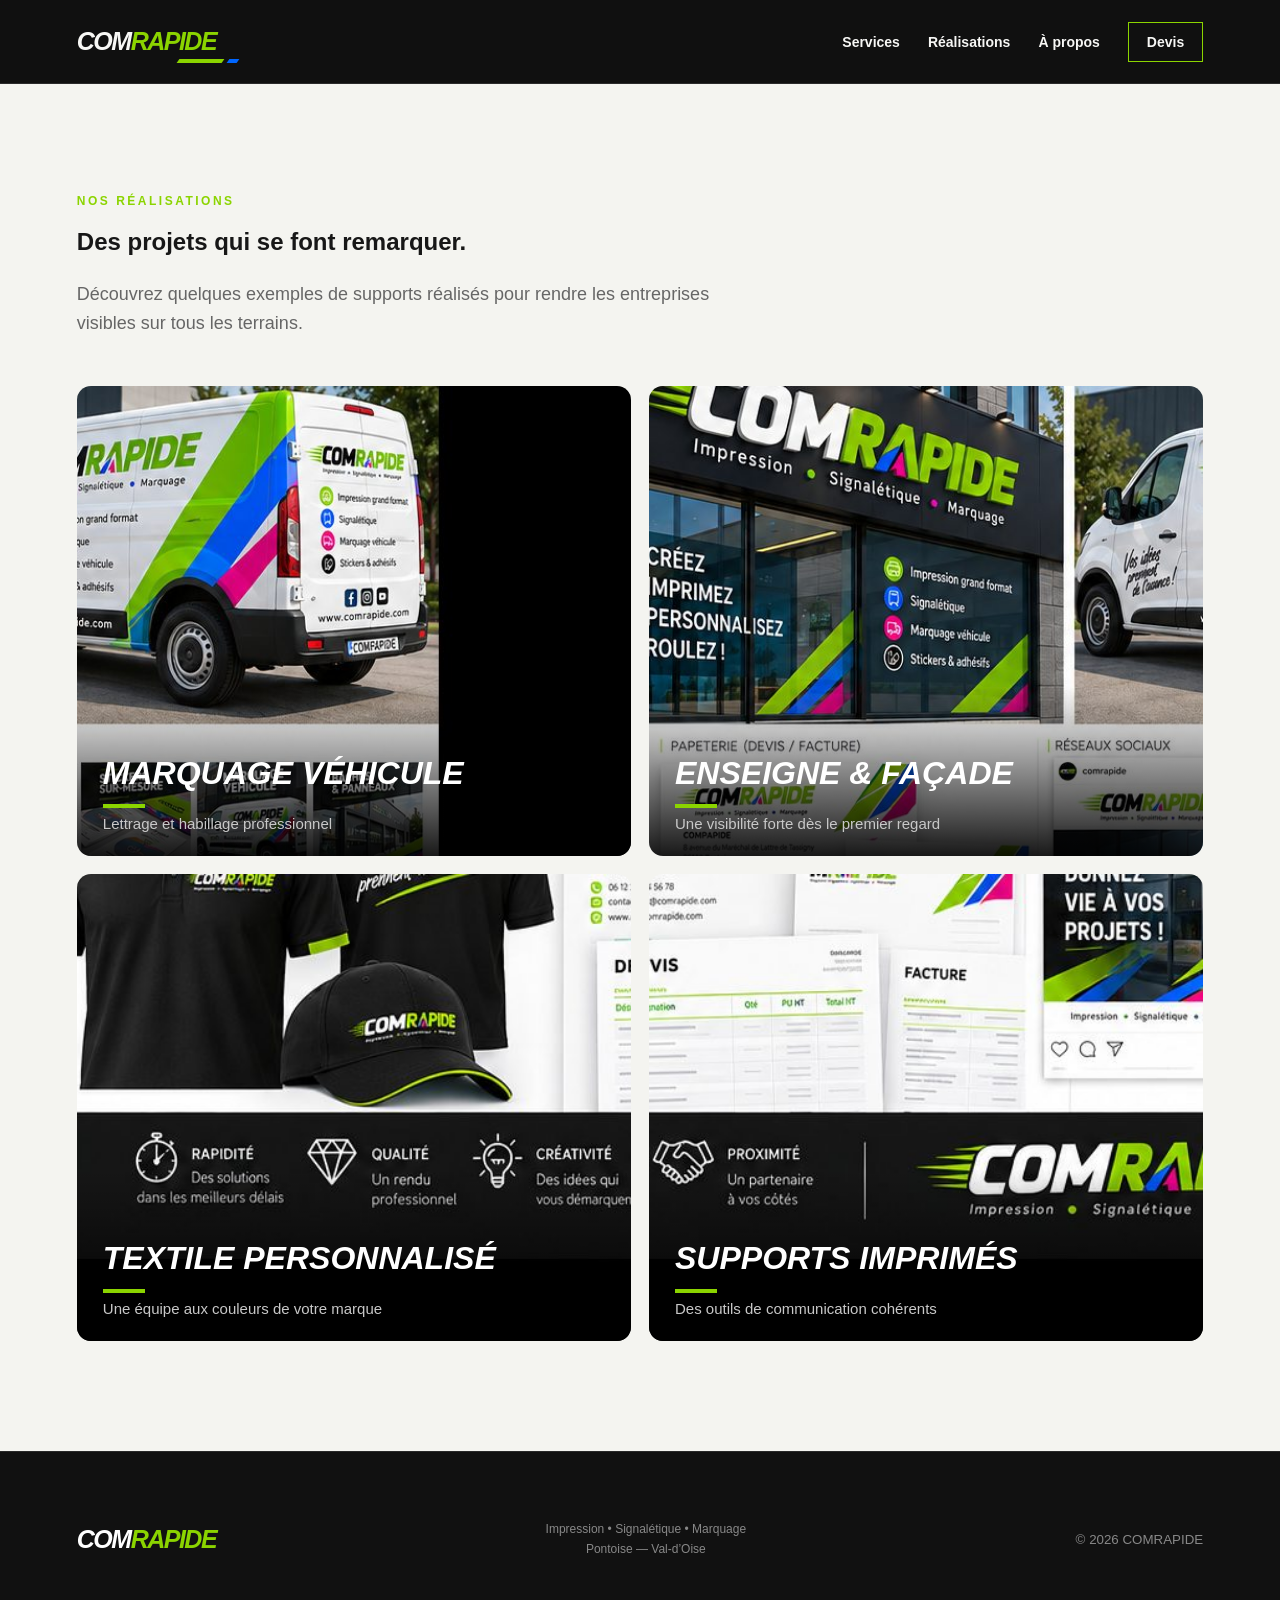
==== realisations.html @ 7c22a258 "Crée la page Réalisations séparée" ====
<!doctype html>
<html lang="fr"><head><meta charset="utf-8"><meta name="viewport" content="width=device-width,initial-scale=1">
<title>Réalisations — COMRAPIDE</title><meta name="description" content="Découvrez les réalisations COMRAPIDE : marquage véhicule, enseignes, textile personnalisé et supports imprimés à Pontoise et dans le Val-d'Oise.">
<link rel="stylesheet" href="style.css"></head>
<body>
<header><a class="logo" href="index.html"><span>COM</span><b>RAPIDE</b><i></i></a><nav><a href="index.html#services">Services</a><a href="realisations.html" aria-current="page">Réalisations</a><a href="index.html#apropos">À propos</a><a class="navcta" href="index.html#devis">Devis</a></nav></header>
<main>
<section id="realisations" class="projects">
<div class="kicker">NOS RÉALISATIONS</div>
<h1>Des projets qui se font <span>remarquer.</span></h1>
<p class="projects-intro">Découvrez quelques exemples de supports réalisés pour rendre les entreprises visibles sur tous les terrains.</p>
<div class="project-grid">
<figure class="project"><img src="vehicule.jpg" alt="Marquage publicitaire sur véhicule professionnel"><figcaption><b>Marquage véhicule</b><span>Lettrage et habillage professionnel</span></figcaption></figure>
<figure class="project"><img src="facade.jpg" alt="Enseigne et signalétique de façade commerciale"><figcaption><b>Enseigne & façade</b><span>Une visibilité forte dès le premier regard</span></figcaption></figure>
<figure class="project"><img src="textile.jpg" alt="Vêtements professionnels personnalisés" loading="lazy"><figcaption><b>Textile personnalisé</b><span>Une équipe aux couleurs de votre marque</span></figcaption></figure>
<figure class="project"><img src="papeterie.jpg" alt="Supports imprimés et papeterie professionnelle" loading="lazy"><figcaption><b>Supports imprimés</b><span>Des outils de communication cohérents</span></figcaption></figure>
</div>
</section>
</main>
<footer><a class="logo" href="index.html"><span>COM</span><b>RAPIDE</b></a><p>Impression • Signalétique • Marquage<br>Pontoise — Val-d’Oise</p><small>© 2026 COMRAPIDE</small></footer>
</body></html>
---- style.css ----
*{box-sizing:border-box}html{scroll-behavior:smooth}body{margin:0;background:#111;color:#f7f7f5;font-family:Arial,Helvetica,sans-serif}a{color:inherit;text-decoration:none}header{height:84px;display:flex;align-items:center;justify-content:space-between;padding:0 6vw;border-bottom:1px solid #2b2b2b;position:sticky;top:0;background:#111e;backdrop-filter:blur(12px);z-index:10}.logo{font-size:25px;font-weight:900;font-style:italic;letter-spacing:-1.5px;position:relative}.logo b{color:#8bd400}.logo i{display:block;width:45px;height:4px;background:#8bd400;transform:skew(-35deg);position:absolute;right:-7px;bottom:-7px}.logo i:after{content:"";position:absolute;width:10px;height:4px;background:#0066ff;right:-15px}nav{display:flex;align-items:center;gap:28px;font-size:14px;font-weight:700}nav a:hover{color:#8bd400}.navcta{border:1px solid #8bd400;padding:11px 18px}.hero{min-height:680px;padding:90px 6vw;display:grid;grid-template-columns:1.05fr .95fr;align-items:center;overflow:hidden}.eyebrow,.kicker{font-size:12px;letter-spacing:2.5px;color:#8bd400;font-weight:800;margin-bottom:18px}.hero h1,.section h2,.works h2,.why h2,.quote h2{font-size:clamp(44px,6vw,86px);line-height:.93;letter-spacing:-4px;margin:0 0 26px;font-style:italic;text-transform:uppercase}.hero h1 em,h2 span{color:#8bd400;font-style:inherit}.hero p{max-width:620px;color:#aaa;font-size:18px;line-height:1.65}.actions{display:flex;gap:12px;margin:36px 0}.btn{display:inline-block;padding:17px 24px;border:0;font-weight:800;font-size:14px;cursor:pointer}.primary{background:#8bd400;color:#101010}.primary:hover{filter:brightness(1.08)}.secondary{border:1px solid #555}.area{font-size:12px;color:#777;text-transform:uppercase;letter-spacing:2px}.hero-art{height:480px;position:relative;display:grid;place-items:center}.panel{width:70%;height:75%;background:linear-gradient(145deg,#222,#161616);border:1px solid #333;transform:skew(-5deg) rotate(2deg);padding:55px 38px;box-shadow:25px 25px 0 #8bd400;display:flex;flex-direction:column;justify-content:center}.panel span{color:#e6007e;font-size:12px;letter-spacing:3px;font-weight:bold}.panel strong{font-size:42px;line-height:.95;margin:15px 0}.panel small{color:#aaa}.speed{position:absolute;height:7px;transform:skew(-35deg);z-index:-1}.s1{width:80%;background:#8bd400;top:15%;right:-15%}.s2{width:55%;background:#0066ff;bottom:18%;left:0}.s3{width:35%;background:#e6007e;bottom:12%;right:-5%}.section{padding:110px 6vw;background:#f4f4f0;color:#171717}.section h2{font-size:clamp(38px,5vw,68px);max-width:900px}.grid{display:grid;grid-template-columns:repeat(3,1fr);margin-top:60px;border-top:1px solid #ccc;border-left:1px solid #ccc}.grid article{padding:35px;min-height:230px;border-right:1px solid #ccc;border-bottom:1px solid #ccc;transition:.2s}.grid article:hover{background:#8bd400}.num{font-size:12px;color:#777}.grid h3{font-size:22px;margin-top:55px}.grid p{color:#666;line-height:1.5}.grid article:hover p{color:#253000}.works{padding:110px 6vw;display:grid;grid-template-columns:1fr 1.2fr;gap:70px}.works h2,.why h2,.quote h2{font-size:clamp(38px,5vw,68px)}.works p,.quote p{color:#999;line-height:1.7}.work-cards{display:grid;grid-template-columns:repeat(3,1fr);gap:10px;min-height:370px}.work-cards div{display:flex;align-items:flex-end;padding:18px;font-size:12px;font-weight:bold;letter-spacing:2px;background:linear-gradient(155deg,#2d2d2d,#171717);border-bottom:5px solid #8bd400}.work-cards div:nth-child(2){border-color:#0066ff}.work-cards div:nth-child(3){border-color:#e6007e}.why{padding:110px 6vw;background:#181818}.values{display:grid;grid-template-columns:repeat(4,1fr);border-top:1px solid #444;margin-top:55px}.values b{padding:28px 10px;border-right:1px solid #444;font-size:20px}.values b:before{content:"+";color:#8bd400;margin-right:10px}.quote{padding:110px 6vw;background:#8bd400;color:#111;display:grid;grid-template-columns:.8fr 1.2fr;gap:80px}.quote .kicker{color:#111}.quote p{color:#314500}.quote form{display:grid;gap:12px}.quote input,.quote select,.quote textarea{border:0;border-bottom:1px solid #628f00;background:transparent;padding:17px 5px;font:inherit;color:#111;outline:none}.quote textarea{min-height:100px;resize:vertical}.quote .primary{background:#111;color:white;margin-top:15px}.quote #ok{font-size:13px}footer{padding:55px 6vw;display:flex;align-items:center;justify-content:space-between;color:#888;border-top:1px solid #292929}footer .logo{color:white}footer p{font-size:12px;line-height:1.7;text-align:center}@media(max-width:800px){header{height:70px;padding:0 5vw}nav a:not(.navcta){display:none}.hero{grid-template-columns:1fr;min-height:auto;padding:28px 5vw 30px;align-items:start}.hero-copy{align-self:start}.hero h1{letter-spacing:-2.5px}.hero-art{height:350px}.panel{width:75%;height:65%;padding:30px 24px}.panel strong{font-size:30px}.section,.works,.why,.quote{padding:75px 5vw}.grid{grid-template-columns:1fr}.grid article{min-height:180px}.grid h3{margin-top:35px}.works,.quote{grid-template-columns:1fr;gap:40px}.work-cards{min-height:280px}.values{grid-template-columns:1fr 1fr}.values b{font-size:16px}footer{flex-direction:column;gap:30px;text-align:center}.actions{flex-direction:column;align-items:flex-start}}.work-cards{grid-template-columns:repeat(2,1fr)!important;min-height:520px!important}.work-cards .visual{position:relative;min-height:250px;overflow:hidden;background:#202020;border-bottom:5px solid #8bd400}.work-cards .visual:before{content:"";position:absolute;inset:0;background:linear-gradient(135deg,#252525 0 48%,#8bd400 48% 55%,#0066ff 55% 61%,#e6007e 61% 67%,#151515 67%)}.work-cards .visual:nth-child(2):before{background:linear-gradient(160deg,#111 0 55%,#8bd400 55% 66%,#0066ff 66% 72%,#e6007e 72% 78%,#292929 78%)}.work-cards .visual:nth-child(3):before{background:radial-gradient(circle at 50% 35%,#333 0 22%,transparent 23%),linear-gradient(145deg,#161616 0 65%,#8bd400 65% 70%,#111 70%)}.work-cards .visual:nth-child(4):before{background:linear-gradient(155deg,#eee 0 48%,#fff 48% 62%,#8bd400 62% 68%,#0066ff 68% 73%,#e6007e 73% 78%,#ddd 78%)}.work-cards .visual span{position:relative;z-index:2;background:#111e;padding:10px 12px}@media(max-width:800px){.work-cards{grid-template-columns:1fr!important;min-height:auto!important}.work-cards .visual{min-height:240px}}.work-cards .visual:before{display:none!important}.work-cards .visual{padding:0!important;display:block!important;background:#171717!important}.work-cards .visual img{width:100%;height:100%;min-height:250px;object-fit:cover;display:block}.work-cards .visual span{position:absolute!important;left:14px;bottom:14px;background:#111e!important;color:#fff;padding:10px 12px;z-index:3}@media(max-width:800px){.work-cards .visual img{height:260px;min-height:260px}}
/* Precise crops from the COMRAPIDE brand board */
.work-cards .visual{height:300px!important;min-height:0!important;position:relative!important;overflow:hidden!important}
.work-cards .visual img{position:absolute!important;inset:0;width:100%!important;height:100%!important;min-height:0!important;object-fit:cover!important}
.work-cards .vehicle img{object-position:left top!important}
.work-cards .facade img{object-position:left top!important}
.work-cards .textile img{object-position:left top!important;transform:scale(1.35);transform-origin:left top}
.work-cards .print img{object-position:left top!important;transform:scale(1.18);transform-origin:left top}
@media(max-width:800px){.work-cards .visual{height:260px!important}.work-cards .visual img{height:100%!important;min-height:0!important}.work-cards .textile img{transform:scale(1.45)}.work-cards .print img{transform:scale(1.3)}}

/* Approved 3-panel visual direction */
.work-cards{grid-template-columns:1fr!important;gap:16px!important;min-height:0!important}
.work-cards .visual{height:auto!important;aspect-ratio:16/7!important;border-radius:12px!important;border:0!important;overflow:hidden!important}
.work-cards .visual img{transform:none!important;object-fit:cover!important;width:100%!important;height:100%!important}
.work-cards .vehicle img{object-position:center 38%!important}
.work-cards .facade img{object-position:center 35%!important}
.work-cards .textile img{object-position:center 42%!important}
.work-cards .visual span{left:0!important;bottom:0!important;margin:0!important;padding:16px 24px!important;font-size:clamp(18px,3vw,28px)!important;font-weight:900!important;letter-spacing:1.5px!important;background:linear-gradient(90deg,rgba(10,10,10,.96) 0%,rgba(10,10,10,.86) 82%,rgba(10,10,10,0) 100%)!important}
.work-cards .visual span:after{content:"›";color:#8bd400;font-size:1.5em;margin-left:14px}
@media(max-width:800px){.work-cards{gap:12px!important}.work-cards .visual{height:auto!important;aspect-ratio:1.65/1!important}.work-cards .visual span{padding:13px 16px!important;font-size:18px!important}}

/* COMRAPIDE visual service showcase */
.service-showcase{background:#0d0f0e!important;color:#fff!important}.service-showcase>h2{color:#fff!important}.service-stack{display:grid;gap:14px;margin-top:36px}.service-card{display:grid!important;grid-template-columns:34% 66%;min-height:330px;background:#111!important;border:1px solid #454545!important;border-radius:14px!important;overflow:hidden;padding:0!important}.service-copy{padding:30px;display:flex;flex-direction:column;justify-content:center;background:linear-gradient(90deg,#0b0b0b 82%,rgba(11,11,11,.35));z-index:2}.service-copy .num{color:#fff!important;font-size:16px}.service-copy .num:after{content:"";display:block;width:34px;height:4px;background:#8bd400;margin:10px 0 18px}.service-copy h3{font-size:32px!important;color:#fff!important;margin:0 0 16px}.service-copy p{color:#ddd!important;font-size:18px!important;line-height:1.45}.service-copy a{align-self:flex-start;margin-top:18px;border:2px solid #8bd400;border-radius:8px;padding:11px 18px;color:#8bd400;text-decoration:none;font-weight:800}.service-photo{min-height:330px;position:relative;overflow:hidden;background:#202020}.real-photo{background-size:cover;background-position:center}.printer-visual{position:absolute;inset:18% 7% 10%;background:#222;border-radius:8px;border-top:28px solid #111;box-shadow:0 18px 30px #0008}.printer-visual:after{content:"";position:absolute;left:15%;right:15%;top:35%;height:55%;background:linear-gradient(135deg,#0066ff,#8bd400 52%,#e6007e);border:8px solid #eee}.printer-visual b,.sticker-visual b{position:absolute;z-index:3;color:#fff;font-style:italic;font-size:24px;left:35%;top:-25px}.printer-visual b span,.sticker-visual b span{color:#8bd400}.sticker-visual{background:linear-gradient(145deg,#383838,#181818)}.sticker-visual b{position:relative;display:inline-block;left:auto;top:auto;margin:45px 12px 0;padding:20px;background:#111;border-radius:12px;transform:rotate(-7deg)}.sticker-visual i{position:absolute;width:150px;height:22px;border-radius:12px;right:12%;top:24%;background:#0066ff;box-shadow:0 34px #e6007e,0 68px #8bd400}
@media(max-width:800px){.service-showcase{padding-left:12px!important;padding-right:12px!important}.service-card{grid-template-columns:42% 58%;min-height:245px}.service-copy{padding:18px 14px}.service-copy h3{font-size:24px!important}.service-copy p{font-size:15px!important}.service-copy a{font-size:14px;padding:9px 11px}.service-photo{min-height:245px}.real-photo{background-position:center}.printer-visual{inset:22% 5% 12%}.printer-visual b{font-size:15px;left:18%;top:-23px}.sticker-visual b{font-size:12px;margin:34px 3px 0;padding:10px}.sticker-visual i{width:80px;height:14px}}

.service-card .real-photo{background-size:cover!important;background-repeat:no-repeat!important;background-position:center!important}
@media(max-width:800px){.service-card{grid-template-columns:1fr!important;min-height:0!important}.service-copy{min-height:0!important;padding:20px!important;background:#0b0b0b!important}.service-photo{min-height:0!important;height:auto!important;aspect-ratio:1.72/1!important}.service-copy h3{font-size:28px!important;margin-bottom:10px!important}.service-copy p{font-size:16px!important;margin-bottom:0!important}.service-copy a{margin-top:14px!important}}


/* Réalisations */
#services,#realisations,#apropos,#devis{scroll-margin-top:84px}
.projects{padding:110px 6vw;background:#f4f4f0;color:#171717}
.projects h2{font-size:clamp(38px,5vw,68px);line-height:.95;letter-spacing:-3px;margin:0;max-width:900px;font-style:italic;text-transform:uppercase}
.projects h2 span{color:#76bd00}
.projects-intro{max-width:650px;color:#666;font-size:18px;line-height:1.6;margin:24px 0 48px}
.project-grid{display:grid;grid-template-columns:repeat(2,minmax(0,1fr));gap:18px}
.project{position:relative;margin:0;min-height:390px;overflow:hidden;border-radius:14px;background:#181818}
.project img{width:100%;height:100%;display:block;object-fit:cover;transition:transform .45s ease}
.project:hover img{transform:scale(1.035)}
.project figcaption{position:absolute;left:0;right:0;bottom:0;padding:70px 26px 24px;background:linear-gradient(transparent,rgba(0,0,0,.9));color:#fff}
.project figcaption b{display:block;font-size:clamp(22px,2.5vw,34px);font-style:italic;text-transform:uppercase}
.project figcaption span{display:block;margin-top:7px;color:#c8c8c8;font-size:15px}
.project figcaption b:after{content:"";display:block;width:42px;height:4px;background:#8bd400;margin-top:12px}
@media(max-width:800px){#services,#realisations,#apropos,#devis{scroll-margin-top:70px}.projects{padding:75px 12px}.projects h2{letter-spacing:-2px;padding:0 12px}.projects .kicker,.projects-intro{margin-left:12px;margin-right:12px}.projects-intro{font-size:16px;margin-bottom:30px}.project-grid{grid-template-columns:1fr;gap:12px}.project{min-height:0;aspect-ratio:1.18/1}.project figcaption{padding:55px 20px 18px}.project figcaption b{font-size:24px}.project figcaption span{font-size:14px}}
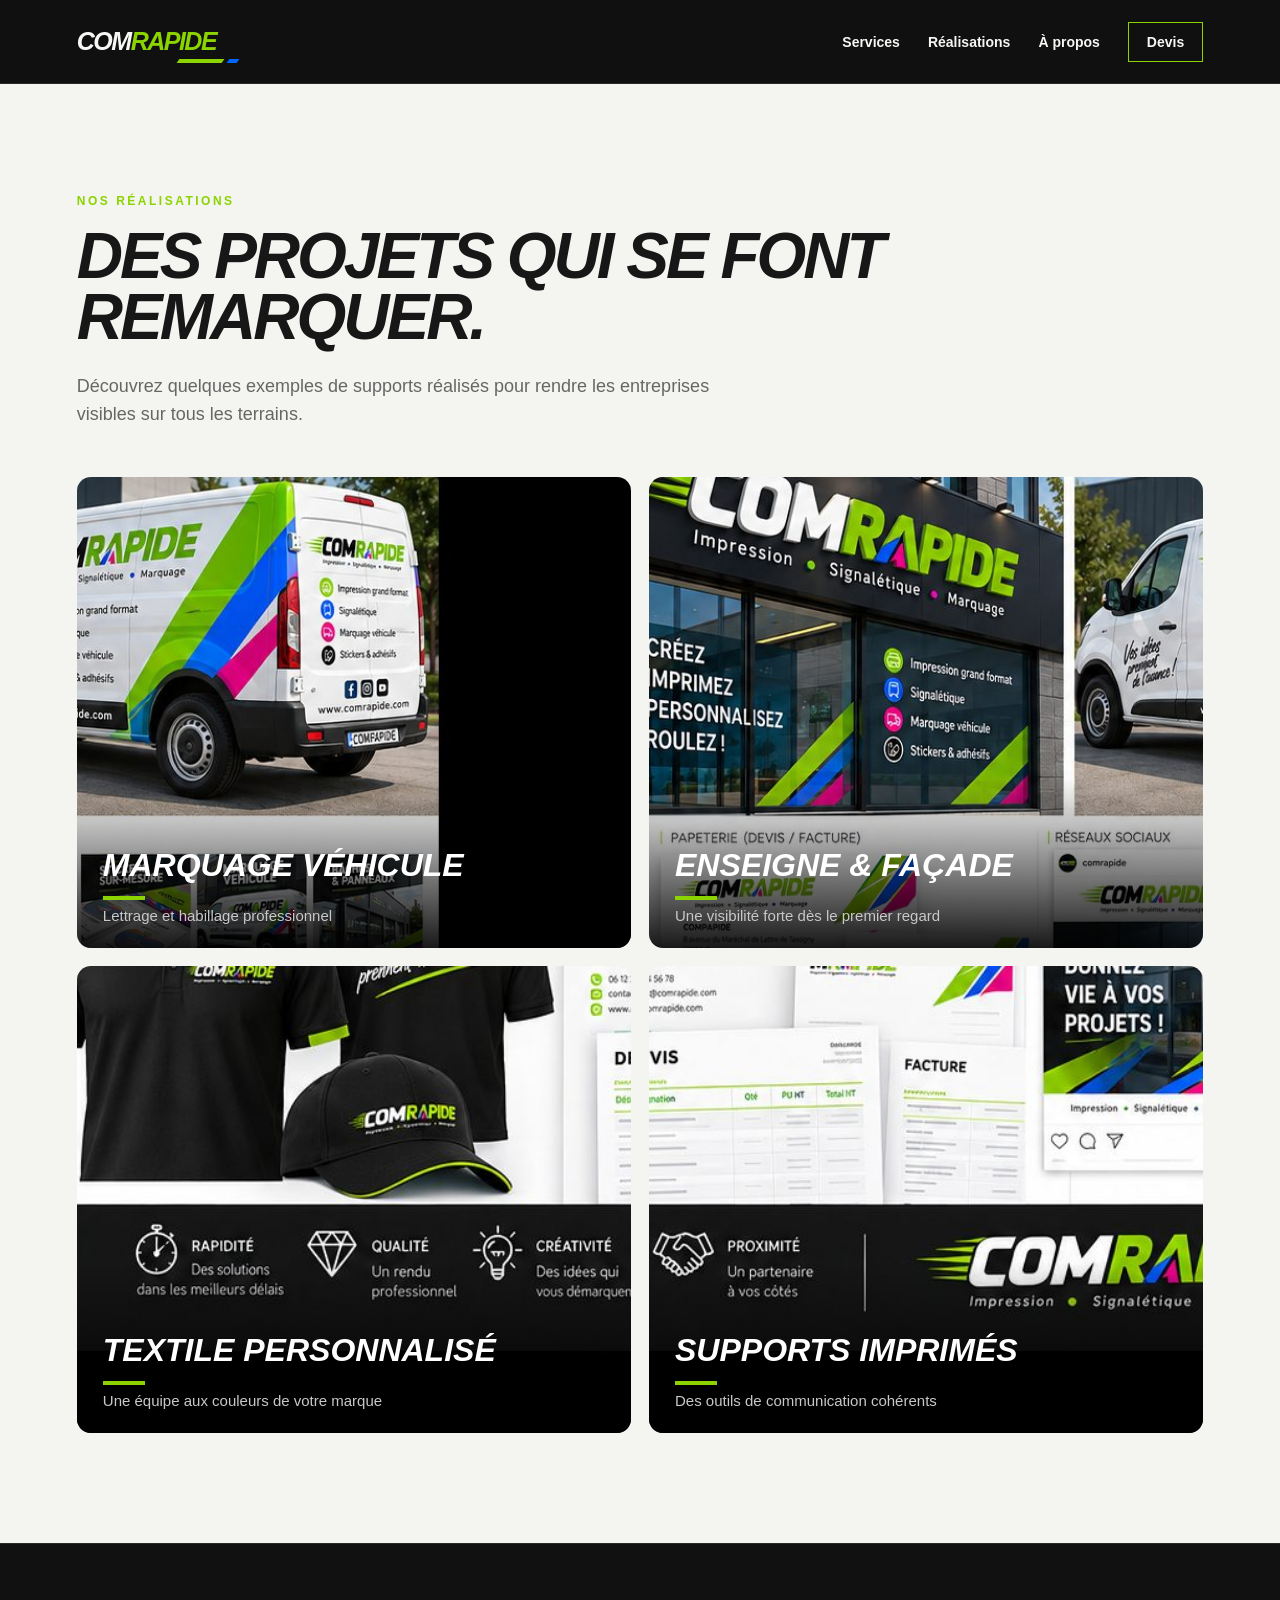
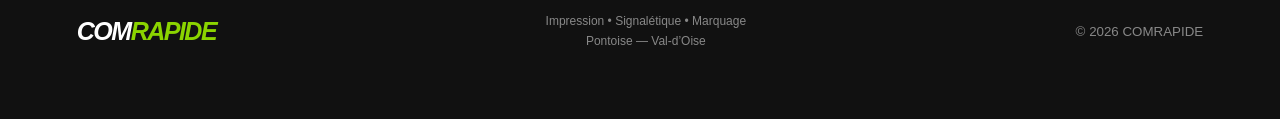
==== commit dfa16efb: "Optimise le SEO de la page Réalisations" ====
--- a/realisations.html
+++ b/realisations.html
@@ -1,6 +1,10 @@
 <!doctype html>
 <html lang="fr"><head><meta charset="utf-8"><meta name="viewport" content="width=device-width,initial-scale=1">
-<title>Réalisations — COMRAPIDE</title><meta name="description" content="Découvrez les réalisations COMRAPIDE : marquage véhicule, enseignes, textile personnalisé et supports imprimés à Pontoise et dans le Val-d'Oise.">
+<title>Nos réalisations en signalétique et marquage | COMRAPIDE</title>
+<meta name="description" content="Découvrez les réalisations COMRAPIDE à Pontoise : marquage de véhicules, enseignes, façades, textiles personnalisés et supports imprimés.">
+<meta name="robots" content="index,follow">
+<link rel="canonical" href="https://comrapide.fr/realisations.html">
+<link rel="alternate" hreflang="fr-FR" href="https://comrapide.fr/realisations.html">
 <link rel="stylesheet" href="style.css"></head>
 <body>
 <header><a class="logo" href="index.html"><span>COM</span><b>RAPIDE</b><i></i></a><nav><a href="index.html#services">Services</a><a href="realisations.html" aria-current="page">Réalisations</a><a href="index.html#apropos">À propos</a><a class="navcta" href="index.html#devis">Devis</a></nav></header>
--- a/style.css
+++ b/style.css
@@ -30,7 +30,7 @@
 /* Réalisations */
 #services,#realisations,#apropos,#devis{scroll-margin-top:84px}
 .projects{padding:110px 6vw;background:#f4f4f0;color:#171717}
-.projects h2{font-size:clamp(38px,5vw,68px);line-height:.95;letter-spacing:-3px;margin:0;max-width:900px;font-style:italic;text-transform:uppercase}
+.projects h1,.projects h2{font-size:clamp(38px,5vw,68px);line-height:.95;letter-spacing:-3px;margin:0;max-width:900px;font-style:italic;text-transform:uppercase}
 .projects h2 span{color:#76bd00}
 .projects-intro{max-width:650px;color:#666;font-size:18px;line-height:1.6;margin:24px 0 48px}
 .project-grid{display:grid;grid-template-columns:repeat(2,minmax(0,1fr));gap:18px}
@@ -41,4 +41,4 @@
 .project figcaption b{display:block;font-size:clamp(22px,2.5vw,34px);font-style:italic;text-transform:uppercase}
 .project figcaption span{display:block;margin-top:7px;color:#c8c8c8;font-size:15px}
 .project figcaption b:after{content:"";display:block;width:42px;height:4px;background:#8bd400;margin-top:12px}
-@media(max-width:800px){#services,#realisations,#apropos,#devis{scroll-margin-top:70px}.projects{padding:75px 12px}.projects h2{letter-spacing:-2px;padding:0 12px}.projects .kicker,.projects-intro{margin-left:12px;margin-right:12px}.projects-intro{font-size:16px;margin-bottom:30px}.project-grid{grid-template-columns:1fr;gap:12px}.project{min-height:0;aspect-ratio:1.18/1}.project figcaption{padding:55px 20px 18px}.project figcaption b{font-size:24px}.project figcaption span{font-size:14px}}
+@media(max-width:800px){#services,#realisations,#apropos,#devis{scroll-margin-top:70px}.projects{padding:75px 12px}.projects h1,.projects h2{letter-spacing:-2px;padding:0 12px}.projects .kicker,.projects-intro{margin-left:12px;margin-right:12px}.projects-intro{font-size:16px;margin-bottom:30px}.project-grid{grid-template-columns:1fr;gap:12px}.project{min-height:0;aspect-ratio:1.18/1}.project figcaption{padding:55px 20px 18px}.project figcaption b{font-size:24px}.project figcaption span{font-size:14px}}
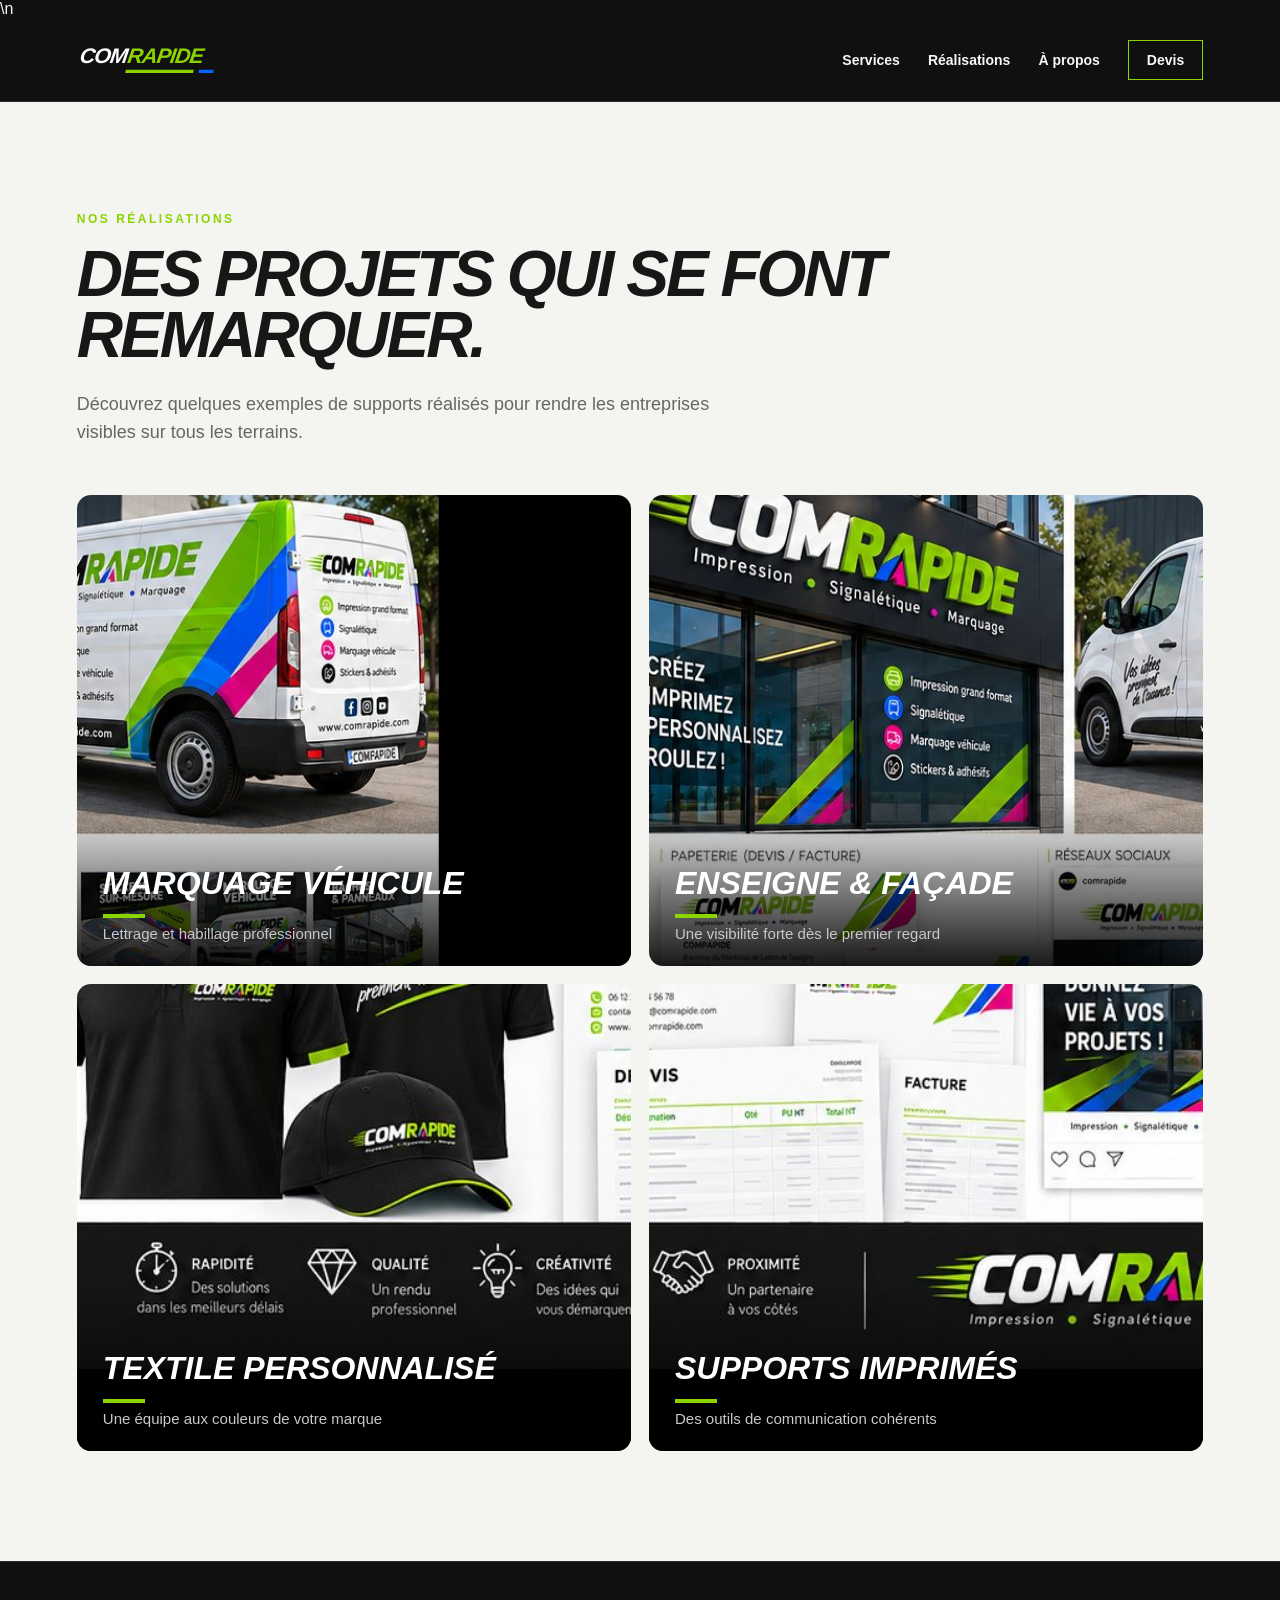
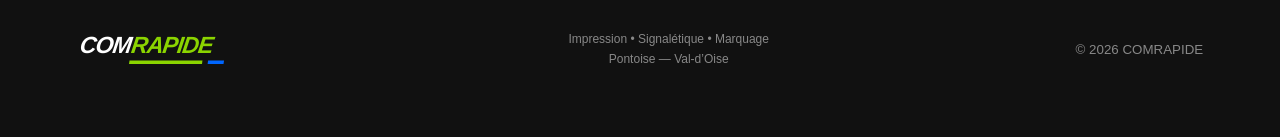
==== commit c3947b71: "Ajoute le logo et le favicon sur les réalisations" ====
--- a/realisations.html
+++ b/realisations.html
@@ -5,9 +5,9 @@
 <meta name="robots" content="index,follow">
 <link rel="canonical" href="https://comrapide.fr/realisations.html">
 <link rel="alternate" hreflang="fr-FR" href="https://comrapide.fr/realisations.html">
-<link rel="stylesheet" href="style.css"></head>
+<link rel="icon" type="image/svg+xml" href="favicon.svg">\n<link rel="stylesheet" href="style.css"></head>
 <body>
-<header><a class="logo" href="index.html"><span>COM</span><b>RAPIDE</b><i></i></a><nav><a href="index.html#services">Services</a><a href="realisations.html" aria-current="page">Réalisations</a><a href="index.html#apropos">À propos</a><a class="navcta" href="index.html#devis">Devis</a></nav></header>
+<header><a class="logo" href="index.html" aria-label="COMRAPIDE — Accueil"><img src="logo-comrapide.svg" alt="COMRAPIDE"></a><nav><a href="index.html#services">Services</a><a href="realisations.html" aria-current="page">Réalisations</a><a href="index.html#apropos">À propos</a><a class="navcta" href="index.html#devis">Devis</a></nav></header>
 <main>
 <section id="realisations" class="projects">
 <div class="kicker">NOS RÉALISATIONS</div>
@@ -21,5 +21,5 @@
 </div>
 </section>
 </main>
-<footer><a class="logo" href="index.html"><span>COM</span><b>RAPIDE</b></a><p>Impression • Signalétique • Marquage<br>Pontoise — Val-d’Oise</p><small>© 2026 COMRAPIDE</small></footer>
+<footer><a class="logo" href="index.html" aria-label="COMRAPIDE — Accueil"><img src="logo-comrapide.svg" alt="COMRAPIDE"></a><p>Impression • Signalétique • Marquage<br>Pontoise — Val-d’Oise</p><small>© 2026 COMRAPIDE</small></footer>
 </body></html>
--- a/style.css
+++ b/style.css
@@ -42,3 +42,10 @@
 .project figcaption span{display:block;margin-top:7px;color:#c8c8c8;font-size:15px}
 .project figcaption b:after{content:"";display:block;width:42px;height:4px;background:#8bd400;margin-top:12px}
 @media(max-width:800px){#services,#realisations,#apropos,#devis{scroll-margin-top:70px}.projects{padding:75px 12px}.projects h1,.projects h2{letter-spacing:-2px;padding:0 12px}.projects .kicker,.projects-intro{margin-left:12px;margin-right:12px}.projects-intro{font-size:16px;margin-bottom:30px}.project-grid{grid-template-columns:1fr;gap:12px}.project{min-height:0;aspect-ratio:1.18/1}.project figcaption{padding:55px 20px 18px}.project figcaption b{font-size:24px}.project figcaption span{font-size:14px}}
+
+
+/* Logo officiel */
+.logo{display:inline-flex;align-items:center;font-size:0;letter-spacing:0}
+.logo img{display:block;width:172px;height:auto}
+footer .logo img{width:185px}
+@media(max-width:800px){.logo img{width:154px}footer .logo img{width:175px}}
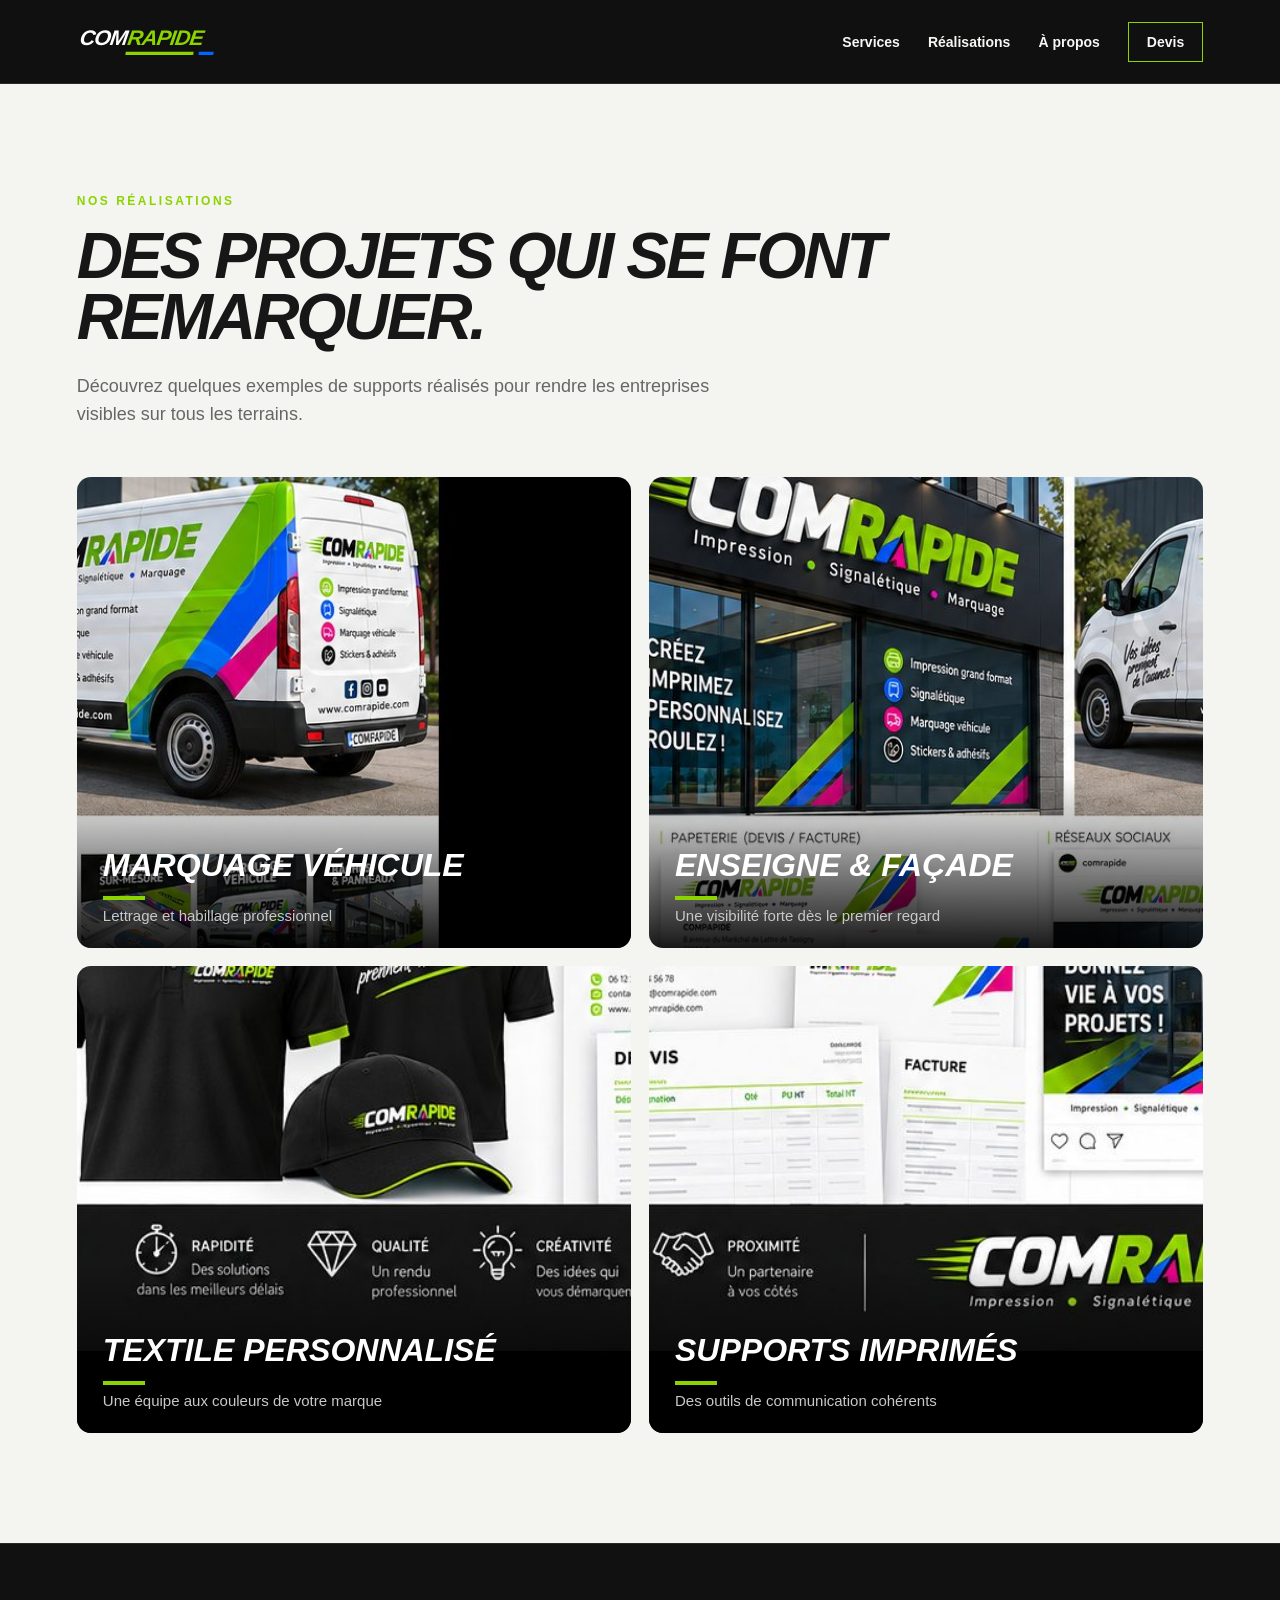
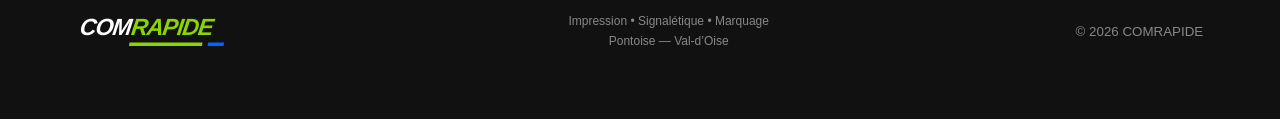
==== commit e4855972: "Corrige le caractère visible sur les réalisations" ====
--- a/realisations.html
+++ b/realisations.html
@@ -5,7 +5,8 @@
 <meta name="robots" content="index,follow">
 <link rel="canonical" href="https://comrapide.fr/realisations.html">
 <link rel="alternate" hreflang="fr-FR" href="https://comrapide.fr/realisations.html">
-<link rel="icon" type="image/svg+xml" href="favicon.svg">\n<link rel="stylesheet" href="style.css"></head>
+<link rel="icon" type="image/svg+xml" href="favicon.svg">
+<link rel="stylesheet" href="style.css"></head>
 <body>
 <header><a class="logo" href="index.html" aria-label="COMRAPIDE — Accueil"><img src="logo-comrapide.svg" alt="COMRAPIDE"></a><nav><a href="index.html#services">Services</a><a href="realisations.html" aria-current="page">Réalisations</a><a href="index.html#apropos">À propos</a><a class="navcta" href="index.html#devis">Devis</a></nav></header>
 <main>
